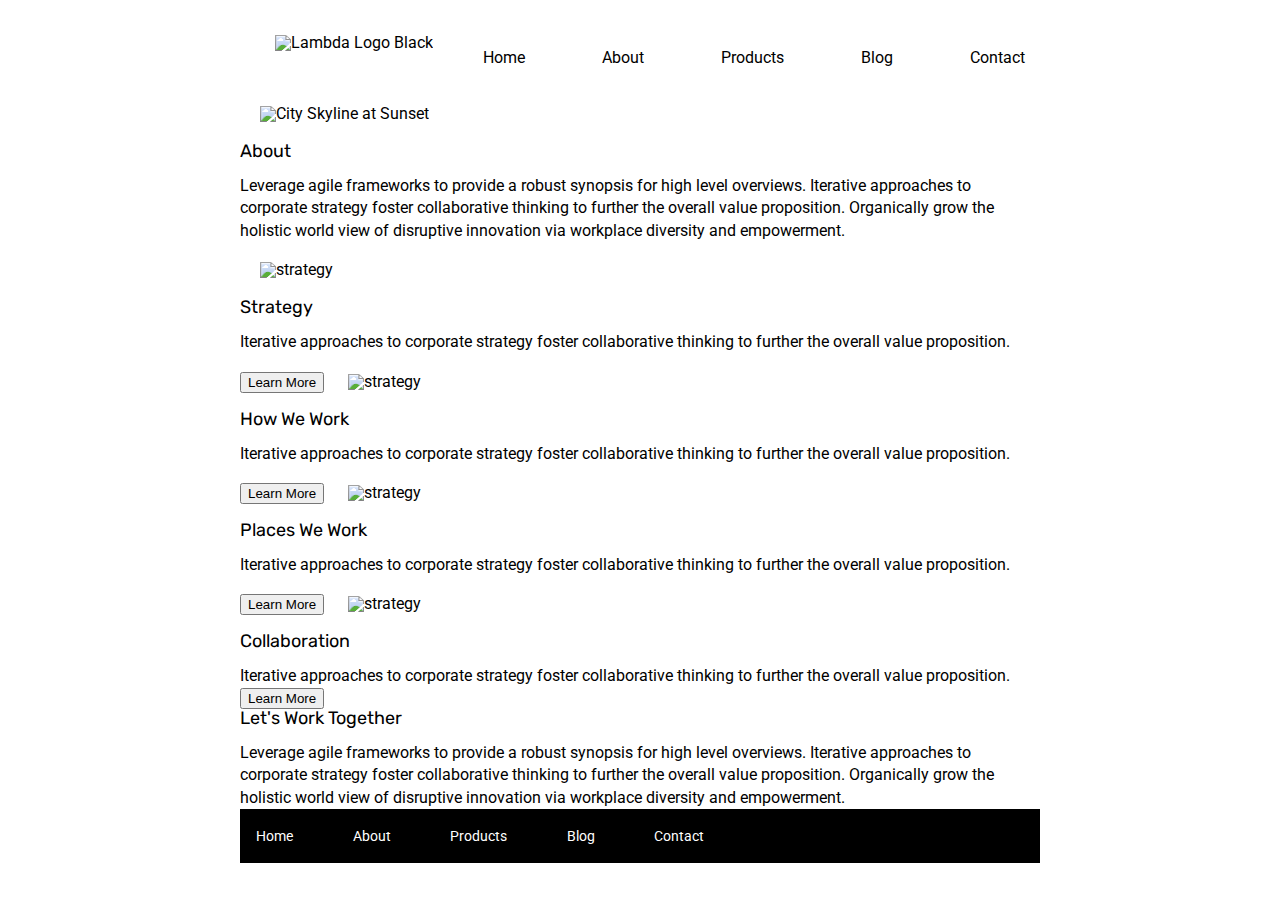
==== about.html @ a3b5b466 "added semantic HTML to the about html file" ====
<!doctype html>

<html lang="en">
<head>
  <meta charset="utf-8">

  <title>Sprint Challenge - About</title>

  <link href="https://fonts.googleapis.com/css?family=Roboto|Rubik" rel="stylesheet">
  <link rel="stylesheet" href="css/index.css">

</head>

<body>
    <div class="container about-page">

      <header>
          <img class="lambda-logo-black" src="img/lambda-black.png" alt="Lambda Logo Black">
          <nav>
              <a href="">Home</a>
              <a href="about.html">About</a>
              <a href="">Products</a>
              <a href="">Blog</a>
              <a href="">Contact</a>
          </nav>
               
          </header>
    
          <img class="city-skyline" src="img/jumbo-about.png" alt="City Skyline at Sunset">

    <h1>About</h1>

    <p>Leverage agile frameworks to provide a robust synopsis for high level overviews. Iterative approaches to corporate strategy foster collaborative thinking to further the overall value proposition. Organically grow the holistic world view of disruptive innovation via workplace diversity and empowerment.</p>


    <img src="img/about-plan.png" alt="strategy">
    
    <h2>Strategy</h2>
    
    <p>Iterative approaches to corporate strategy foster collaborative thinking to further the overall value proposition.</p>

    <button>Learn More</button>



    <img src="img/about-working.png" alt="strategy">
    
    <h2>How We Work</h2>
    
    <p>Iterative approaches to corporate strategy foster collaborative thinking to further the overall value proposition.</p>

    <button>Learn More</button>



    <img src="img/about-office.png" alt="strategy">
    
    <h2>Places We Work</h2>

    <p>Iterative approaches to corporate strategy foster collaborative thinking to further the overall value proposition.</p>

    <button>Learn More</button>

    <img src="img/about-meeting.png" alt="strategy">
    
    <h2>Collaboration</h2>
    
    <p>Iterative approaches to corporate strategy foster collaborative thinking to further the overall value proposition.</p>

    <button>Learn More</button>

    <h2>Let's Work Together</h2>

    <p>Leverage agile frameworks to provide a robust synopsis for high level overviews. Iterative approaches to corporate strategy foster collaborative thinking to further the overall value proposition. Organically grow the holistic world view of disruptive innovation via workplace diversity and empowerment.</p>
        
      <footer>
        <nav>
          <a href="index.html">Home</a>
          <a href="#">About</a>
          <a href="#">Products</a>
          <a href="#">Blog</a>
          <a href="#">Contact</a>
        </nav>
      </footer>
    </div><!-- container -->        
</body>
</html>
---- css/index.css ----
/* http://meyerweb.com/eric/tools/css/reset/ 
   v2.0 | 20110126
   License: none (public domain)
*/

html, body, div, span, applet, object, iframe,
h1, h2, h3, h4, h5, h6, p, blockquote, pre,
a, abbr, acronym, address, big, cite, code,
del, dfn, em, img, ins, kbd, q, s, samp,
small, strike, strong, sub, sup, tt, var,
b, u, i, center,
dl, dt, dd, ol, ul, li,
fieldset, form, label, legend,
table, caption, tbody, tfoot, thead, tr, th, td,
article, aside, canvas, details, embed, 
figure, figcaption, footer, header, hgroup, 
menu, nav, output, ruby, section, summary,
time, mark, audio, video {
	margin: 0;
	padding: 0;
	border: 0;
	font-size: 100%;
	font: inherit;
	vertical-align: baseline;
}
/* HTML5 display-role reset for older browsers */
article, aside, details, figcaption, figure, 
footer, header, hgroup, menu, nav, section {
	display: block;
}
body {
	line-height: 1;
}
ol, ul {
	list-style: none;
}
blockquote, q {
	quotes: none;
}
blockquote:before, blockquote:after,
q:before, q:after {
	content: '';
	content: none;
}
table {
	border-collapse: collapse;
	border-spacing: 0;
}

* {
    box-sizing: border-box;
}

html, body {
    height: 100%;
    font-family: 'Roboto', sans-serif;
}

h1, h2, h3, h4, h5 {
    font-size: 18px;
    margin-bottom: 15px;
    font-family: 'Rubik', sans-serif;
}

p {
    line-height: 1.4;
}

.container {
    width: 800px;
    margin: 0 auto;
}
header{
    display: flex;
    justify-content: space-between;
    padding: 15px;
}
header nav {
    display: flex;
    justify-content: flex-start;
    margin-top: 35px;
}
header nav a{
    margin-left: 77px;
    color: black;
    text-decoration: none;
}
header nav a:first-child {
    margin-left: 0;
}
header nav a:last-child {
    margin-right: 0;
}
img {
    padding: 20px;
}
.top-content {
    display: flex;
    flex-wrap: wrap;
    justify-content: space-evenly;
    margin-bottom: 20px;
    border-bottom: 1px dashed black;
}

.top-content .text-container {
    width: 48%;
    padding: 0 1%;
    padding-bottom: 20px;  
}

.middle-content {
    margin-bottom: 20px;
    border-bottom: 1px dashed black;
}

.middle-content h2 {
    padding: 0 2%;
    margin-bottom: 0;
}

.middle-content .boxes {
    display: flex;
    flex-wrap: wrap;
    justify-content: space-evenly;
}

.middle-content .boxes .box {
    width: 12.5%;
    height: 100px;
    background: black;
    margin: 20px 2.5%;
    color: white;
    display: flex;
    align-items: center;
    justify-content: center;
}

.bottom-content {
    display: flex;
    margin: 0 2% 20px;
    justify-content: space-around;
}

.bottom-content .text-container {
    padding-right: 4%;
}

.bottom-content .text-container:last-child {
    padding-right: 0;
}

footer {
    width: 100%;
    background: black;
}

footer nav {
    width: 60%;
    display: flex;
    justify-content: space-between;
    align-items: center;
    padding: 20px 2%;
    font-size: 14px;
}

footer nav a {
    color: white;
    text-decoration: none;
}

/* ABOUT PAGE-SPECIFIC CSS STARTS HERE */
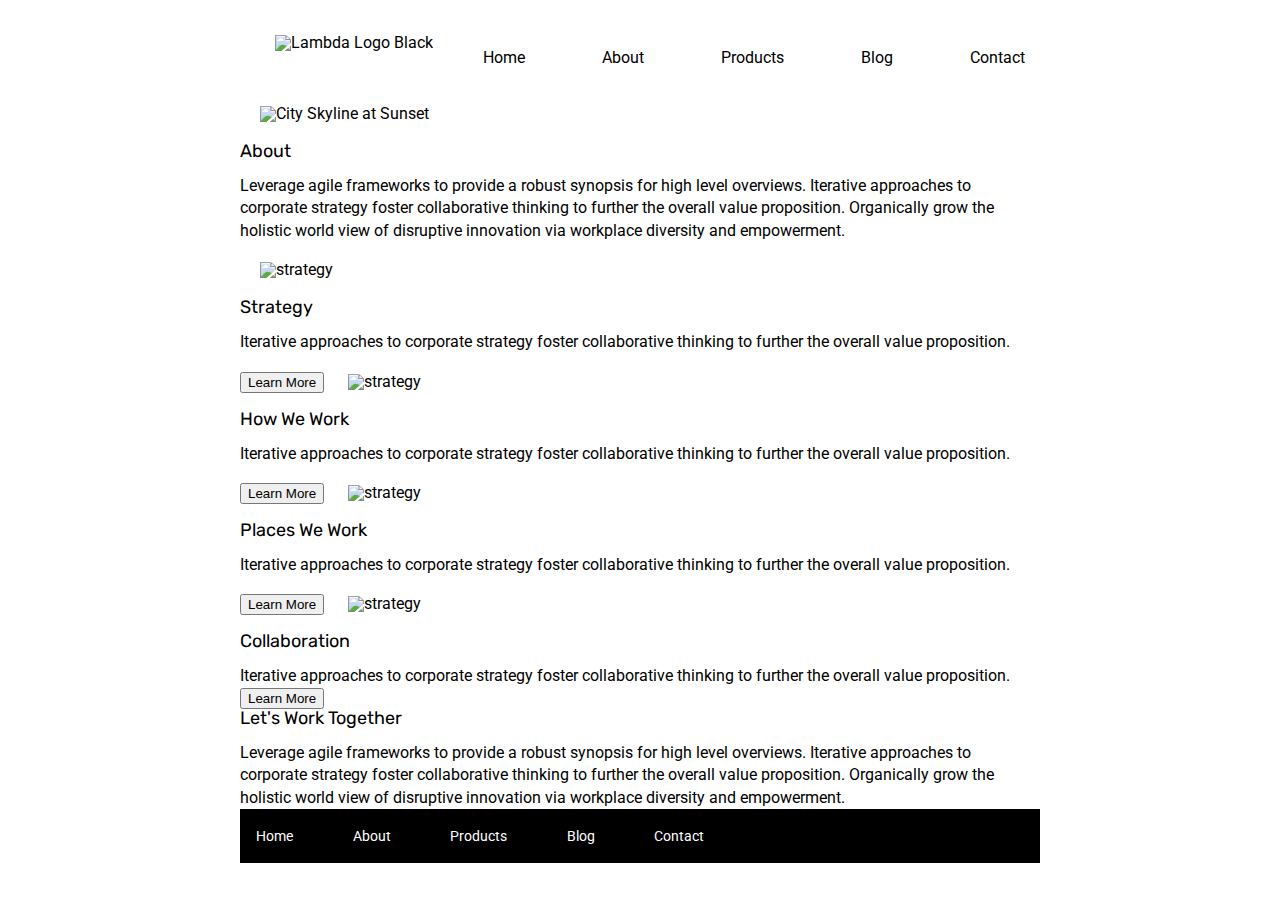
==== commit 7f476444: "added ids for all of the boxes and styled them in css also added index html to nav bar" ====
--- a/about.html
+++ b/about.html
@@ -17,7 +17,7 @@
       <header>
           <img class="lambda-logo-black" src="img/lambda-black.png" alt="Lambda Logo Black">
           <nav>
-              <a href="">Home</a>
+              <a href="index.html">Home</a>
               <a href="about.html">About</a>
               <a href="">Products</a>
               <a href="">Blog</a>
--- a/css/index.css
+++ b/css/index.css
@@ -134,6 +134,36 @@
     align-items: center;
     justify-content: center;
 }
+#box1{
+    background: teal;
+}
+#box2{
+    background: gold;
+}
+#box3{
+    background: cadetblue;
+}
+#box4{
+    background: coral;
+}
+#box5{
+    background: crimson;
+}
+#box6{
+    background: forestgreen;
+}
+#box7{
+    background: darkorchid;
+}
+#box8{
+    background: hotpink;
+}
+#box9{
+    background: indigo;
+}
+#box10{
+    background: dodgerblue;
+}
 
 .bottom-content {
     display: flex;
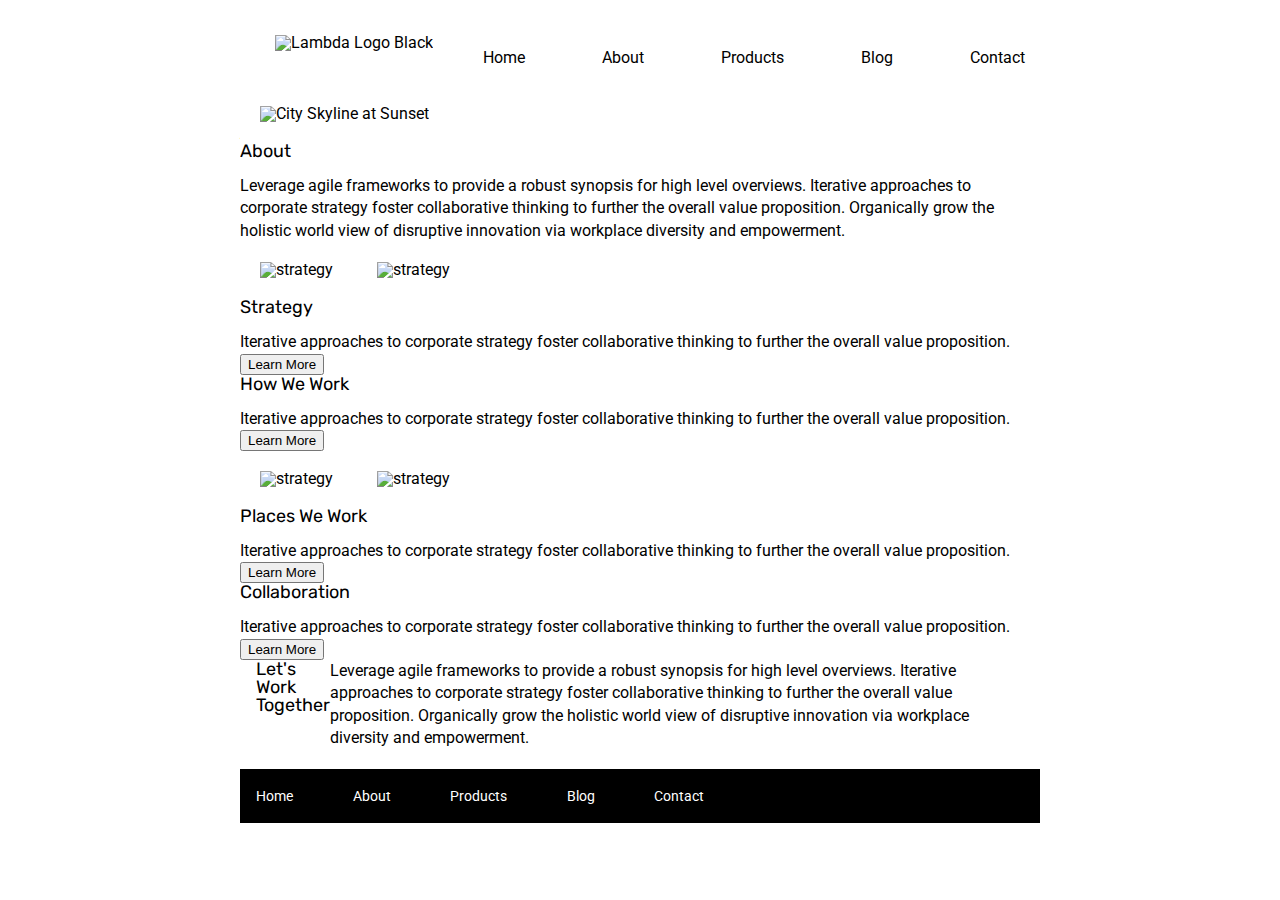
==== commit 0241d099: "added more semantic html to about page and made text content boxes for each paragraph" ====
--- a/about.html
+++ b/about.html
@@ -32,47 +32,69 @@
 
     <p>Leverage agile frameworks to provide a robust synopsis for high level overviews. Iterative approaches to corporate strategy foster collaborative thinking to further the overall value proposition. Organically grow the holistic world view of disruptive innovation via workplace diversity and empowerment.</p>
 
+    <section class="mid-top-content">
 
-    <img src="img/about-plan.png" alt="strategy">
+      <img src="img/about-plan.png" alt="strategy">
+
+      <img src="img/about-working.png" alt="strategy">
+      
+      <div class="text-content">
+
+        <h2>Strategy</h2>
+        
+          <p>Iterative approaches to corporate strategy foster collaborative thinking to further the overall value proposition.</p>
+
+          <button>Learn More</button>
+
+      </div>
+
+      <div class="text-content">
+
+        <h2>How We Work</h2>
+        
+          <p>Iterative approaches to corporate strategy foster collaborative thinking to further the overall value proposition.</p>
+
+          <button>Learn More</button>
+      </div>
+
+    </section>
+
+    <section class="mid-bottom-content">
+
+      <img src="img/about-office.png" alt="strategy">
+
+      <img src="img/about-meeting.png" alt="strategy">
+
+      <div class="text-content">
+      
+        <h2>Places We Work</h2>
+
+          <p>Iterative approaches to corporate strategy foster collaborative thinking to further the overall value proposition.</p>
+
+          <button>Learn More</button>
+
+      </div>
+
+      <div class="text-content">
+      
+        <h2>Collaboration</h2>
+        
+          <p>Iterative approaches to corporate strategy foster collaborative thinking to further the overall value proposition.</p>
+
+          <button>Learn More</button>
+
+      </div>
+
+      </section>
+
+    <section class="bottom-content">
+
+      <h3>Let's Work Together</h3>
+
+        <p>Leverage agile frameworks to provide a robust synopsis for high level overviews. Iterative approaches to corporate strategy foster collaborative thinking to further the overall value proposition. Organically grow the holistic world view of disruptive innovation via workplace diversity and empowerment.</p>
     
-    <h2>Strategy</h2>
-    
-    <p>Iterative approaches to corporate strategy foster collaborative thinking to further the overall value proposition.</p>
+    </section>
 
-    <button>Learn More</button>
-
-
-
-    <img src="img/about-working.png" alt="strategy">
-    
-    <h2>How We Work</h2>
-    
-    <p>Iterative approaches to corporate strategy foster collaborative thinking to further the overall value proposition.</p>
-
-    <button>Learn More</button>
-
-
-
-    <img src="img/about-office.png" alt="strategy">
-    
-    <h2>Places We Work</h2>
-
-    <p>Iterative approaches to corporate strategy foster collaborative thinking to further the overall value proposition.</p>
-
-    <button>Learn More</button>
-
-    <img src="img/about-meeting.png" alt="strategy">
-    
-    <h2>Collaboration</h2>
-    
-    <p>Iterative approaches to corporate strategy foster collaborative thinking to further the overall value proposition.</p>
-
-    <button>Learn More</button>
-
-    <h2>Let's Work Together</h2>
-
-    <p>Leverage agile frameworks to provide a robust synopsis for high level overviews. Iterative approaches to corporate strategy foster collaborative thinking to further the overall value proposition. Organically grow the holistic world view of disruptive innovation via workplace diversity and empowerment.</p>
-        
       <footer>
         <nav>
           <a href="index.html">Home</a>
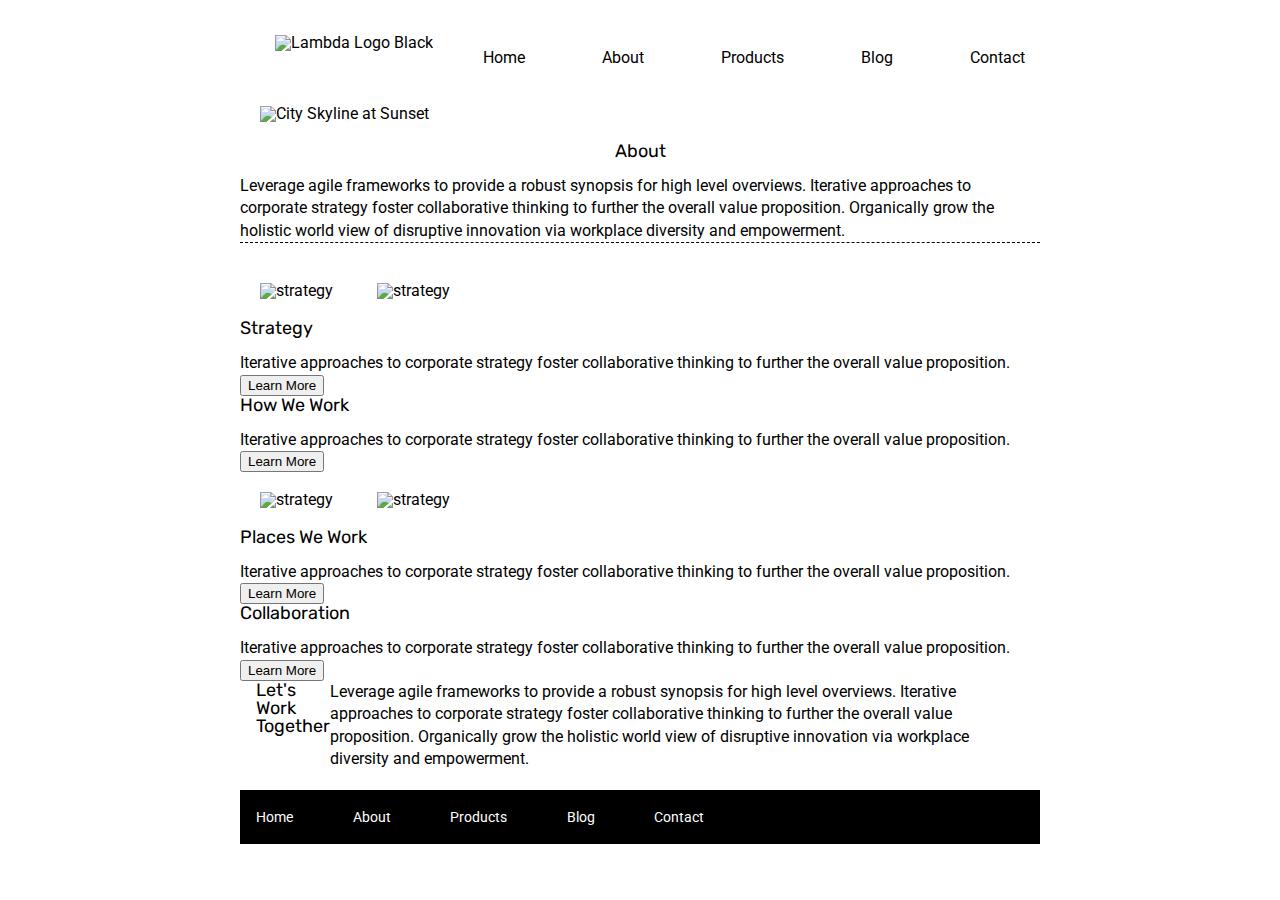
==== commit 3e09fe6c: "added missing section to top content" ====
--- a/about.html
+++ b/about.html
@@ -28,9 +28,13 @@
     
           <img class="city-skyline" src="img/jumbo-about.png" alt="City Skyline at Sunset">
 
-    <h1>About</h1>
+    <section class="top-content">
 
-    <p>Leverage agile frameworks to provide a robust synopsis for high level overviews. Iterative approaches to corporate strategy foster collaborative thinking to further the overall value proposition. Organically grow the holistic world view of disruptive innovation via workplace diversity and empowerment.</p>
+      <h1>About</h1>
+
+        <p>Leverage agile frameworks to provide a robust synopsis for high level overviews. Iterative approaches to corporate strategy foster collaborative thinking to further the overall value proposition. Organically grow the holistic world view of disruptive innovation via workplace diversity and empowerment.</p>
+
+    </section>
 
     <section class="mid-top-content">
 
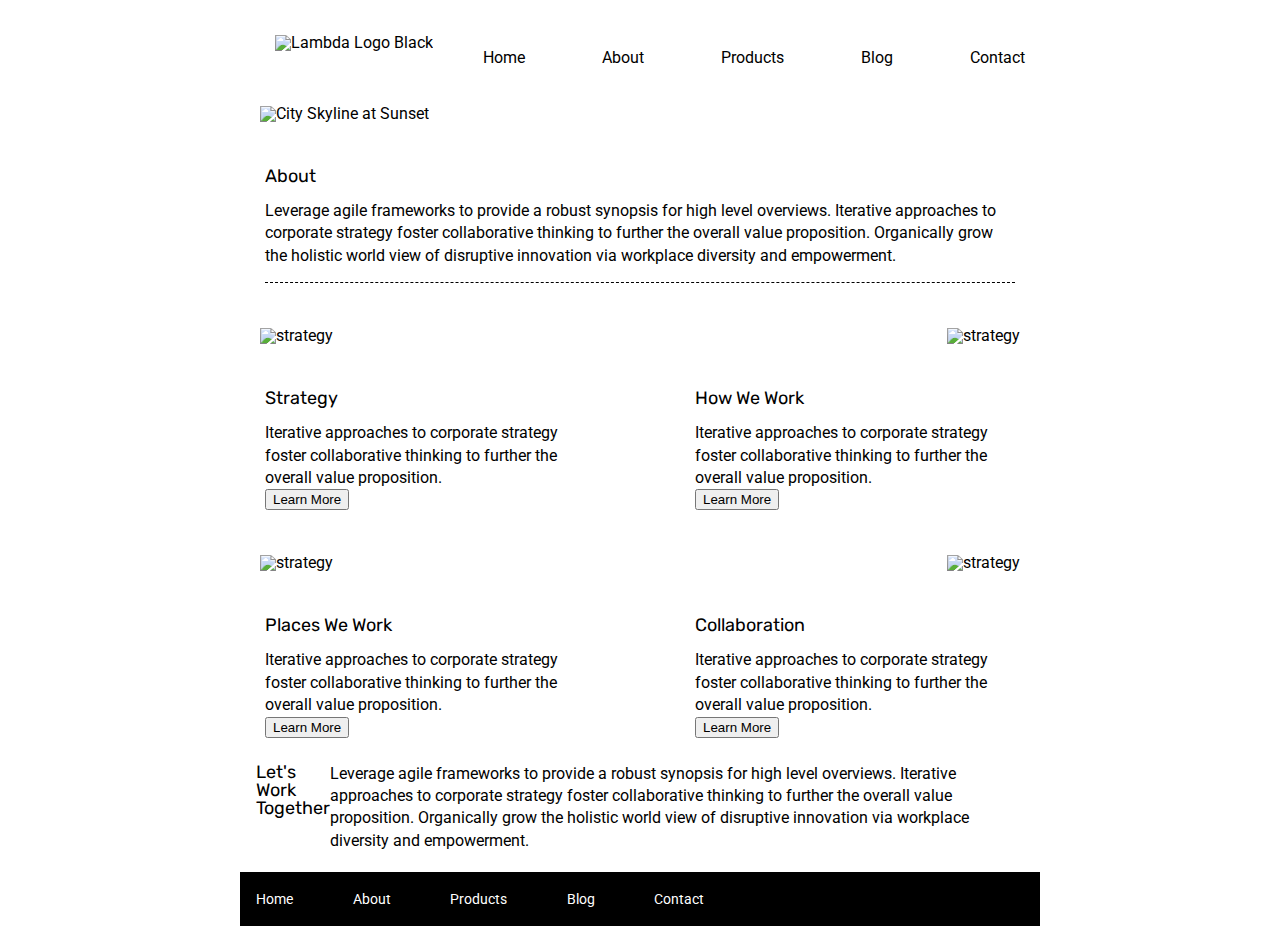
==== commit 6fa629ae: "added width to the images in html and used flexbox in css to align them properly" ====
--- a/about.html
+++ b/about.html
@@ -36,11 +36,15 @@
 
     </section>
 
+    <div class="upper-images">
+
+        <img src="img/about-plan.png" style="max-width: 60%" alt="strategy">
+  
+        <img src="img/about-working.png" style="max-width: 60%" alt="strategy">
+  
+    </div>
+
     <section class="mid-top-content">
-
-      <img src="img/about-plan.png" alt="strategy">
-
-      <img src="img/about-working.png" alt="strategy">
       
       <div class="text-content">
 
@@ -63,12 +67,16 @@
 
     </section>
 
+    <div class="lower-images">
+
+        <img src="img/about-office.png" style="max-width: 60%" alt="strategy">
+
+        <img src="img/about-meeting.png" style="max-width: 60%" alt="strategy">
+
+      </div>
+
     <section class="mid-bottom-content">
-
-      <img src="img/about-office.png" alt="strategy">
-
-      <img src="img/about-meeting.png" alt="strategy">
-
+      
       <div class="text-content">
       
         <h2>Places We Work</h2>
--- a/css/index.css
+++ b/css/index.css
@@ -200,3 +200,38 @@
 
 /* ABOUT PAGE-SPECIFIC CSS STARTS HERE */
 
+.top-content{
+    display: flex;
+    justify-content: flex-start;
+    margin: 25px;
+    padding-bottom: 15px;
+    border-bottom-style: dashed;
+}
+.mid-top-content {
+    display: flex;
+    justify-content: flex-start;
+    justify-content: space-between;
+}
+.text-content {
+    display: flex;
+    justify-content: space-between;
+    flex-wrap: wrap;
+    width: 40%;
+    margin: 25px;
+}
+
+.mid-bottom-content {
+    display: flex;
+    justify-content: flex-start;
+    justify-content: space-between;
+}
+
+.upper-images{
+    display: flex;
+    justify-content: space-between;
+}
+
+.lower-images{
+    display: flex;
+    justify-content: space-between;
+}